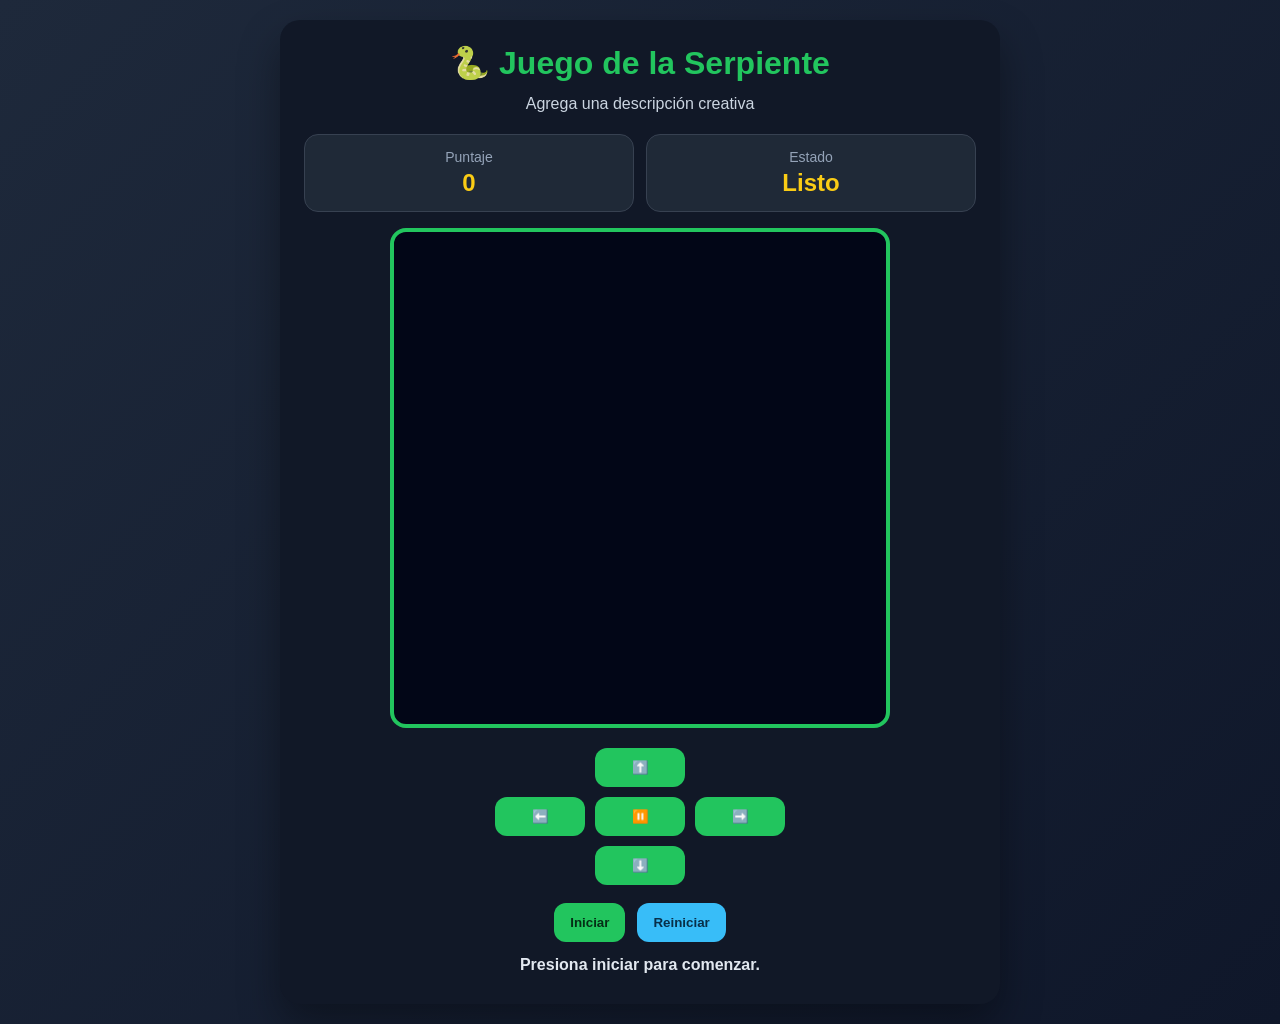
==== juegoSerpiente/serpiente.html @ 82710a2b "feat:Add the basic files for my videogame" ====
<!DOCTYPE html>
<html lang="es">
<head>
  <meta charset="UTF-8" />
  <meta name="viewport" content="width=device-width, initial-scale=1.0" />
  <title>Juego de la Serpiente - Taller</title>
   <link rel="stylesheet" href="serpiente.css">
</head>
<body>
  <main class="contenedor-juego">
    <h1>🐍 Juego de la Serpiente</h1>
    <p class="descripcion">
      Agrega una descripción creativa
    </p>

    <section class="panel-info">
      <div class="tarjeta-info">
        <span>Puntaje</span>
        <strong id="puntaje">0</strong>
      </div>
      <div class="tarjeta-info">
        <span>Estado</span>
        <strong id="estado">Listo</strong>
      </div>
    </section>

    <canvas id="canvasJuego" width="500" height="500"></canvas>

    <section class="controles">
      <button class="vacio">-</button>
      <button onclick="cambiarDireccion('arriba')">⬆️</button>
      <button class="vacio">-</button>

      <button onclick="cambiarDireccion('izquierda')">⬅️</button>
      <button onclick="pausarJuego()">⏸️</button>
      <button onclick="cambiarDireccion('derecha')">➡️</button>

      <button class="vacio">-</button>
      <button onclick="cambiarDireccion('abajo')">⬇️</button>
      <button class="vacio">-</button>
    </section>

    <section class="acciones">
      <button onclick="iniciarJuego()">Iniciar</button>
      <button class="secundario" onclick="reiniciarJuego()">Reiniciar</button>
    </section>

    <p id="mensaje" class="mensaje">Presiona iniciar para comenzar.</p>
  </main>

  <script src="serpiente.js"></script>
</body>
</html>
---- juegoSerpiente/serpiente.css ----
* {
    box-sizing: border-box;
    margin: 0;
    padding: 0;
    font-family: Arial, Helvetica, sans-serif;
}

body {
    min-height: 100vh;
    background: linear-gradient(135deg, #1e293b, #0f172a);
    color: white;
    display: flex;
    justify-content: center;
    align-items: center;
    padding: 20px;
}

.contenedor-juego {
    width: 100%;
    max-width: 720px;
    background: #111827;
    border-radius: 20px;
    padding: 24px;
    box-shadow: 0 20px 40px rgba(0, 0, 0, 0.35);
    text-align: center;
}

h1 {
    margin-bottom: 10px;
    font-size: 32px;
    color: #22c55e;
}

.descripcion {
    margin-bottom: 18px;
    color: #cbd5e1;
    line-height: 1.5;
}

.panel-info {
    display: flex;
    justify-content: space-between;
    gap: 12px;
    margin-bottom: 16px;
    flex-wrap: wrap;
}

.tarjeta-info {
    flex: 1;
    min-width: 150px;
    background: #1f2937;
    padding: 14px;
    border-radius: 14px;
    border: 1px solid #374151;
}

.tarjeta-info span {
    display: block;
    font-size: 14px;
    color: #94a3b8;
    margin-bottom: 4px;
}

.tarjeta-info strong {
    font-size: 24px;
    color: #facc15;
}

canvas {
    width: 100%;
    max-width: 500px;
    background: #020617;
    border: 4px solid #22c55e;
    border-radius: 16px;
    display: block;
    margin: 0 auto 20px auto;
}

.controles {
    display: grid;
    grid-template-columns: repeat(3, 90px);
    gap: 10px;
    justify-content: center;
    align-items: center;
    margin-bottom: 18px;
}

.controles button,
.acciones button {
    border: none;
    border-radius: 12px;
    padding: 12px 16px;
    background: #22c55e;
    color: #052e16;
    font-weight: bold;
    cursor: pointer;
    transition: 0.2s;
}

.controles button:hover,
.acciones button:hover {
    transform: scale(1.05);
    background: #86efac;
}

.vacio {
    visibility: hidden;
}

.acciones {
    display: flex;
    justify-content: center;
    gap: 12px;
    flex-wrap: wrap;
}

.acciones .secundario {
    background: #38bdf8;
    color: #082f49;
}

.mensaje {
    margin-top: 14px;
    color: #e2e8f0;
    min-height: 24px;
    font-weight: bold;
}

@media (max-width: 520px) {
    h1 {
        font-size: 24px;
    }

    .controles {
        grid-template-columns: repeat(3, 75px);
    }

    .controles button,
    .acciones button {
        padding: 10px;
    }
}
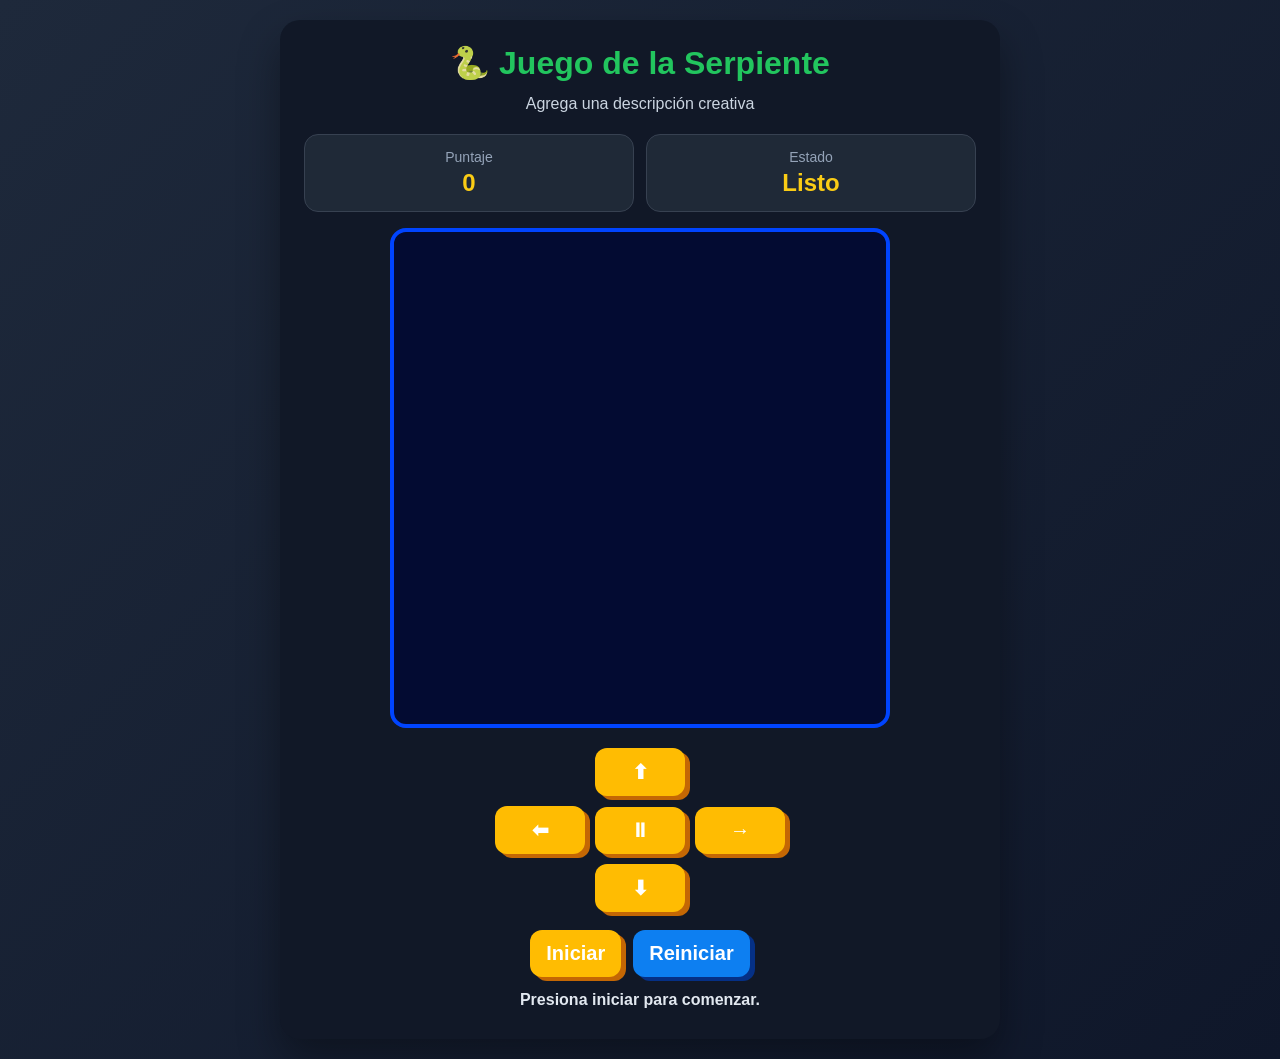
==== commit 5300e940: "feat:Add initial style" ====
--- a/juegoSerpiente/serpiente.html
+++ b/juegoSerpiente/serpiente.html
@@ -28,15 +28,15 @@
 
     <section class="controles">
       <button class="vacio">-</button>
-      <button onclick="cambiarDireccion('arriba')">⬆️</button>
+      <button onclick="cambiarDireccion('arriba')">⬆</button>
       <button class="vacio">-</button>
 
-      <button onclick="cambiarDireccion('izquierda')">⬅️</button>
-      <button onclick="pausarJuego()">⏸️</button>
-      <button onclick="cambiarDireccion('derecha')">➡️</button>
+      <button onclick="cambiarDireccion('izquierda')">⬅</button>
+      <button onclick="pausarJuego()">⏸</button>
+      <button onclick="cambiarDireccion('derecha')">→</button>
 
       <button class="vacio">-</button>
-      <button onclick="cambiarDireccion('abajo')">⬇️</button>
+      <button onclick="cambiarDireccion('abajo')">⬇</button>
       <button class="vacio">-</button>
     </section>
 
--- a/juegoSerpiente/serpiente.css
+++ b/juegoSerpiente/serpiente.css
@@ -1,142 +1,145 @@
 * {
-    box-sizing: border-box;
-    margin: 0;
-    padding: 0;
-    font-family: Arial, Helvetica, sans-serif;
+  box-sizing: border-box;
+  margin: 0;
+  padding: 0;
+  font-family: Arial, Helvetica, sans-serif;
 }
 
 body {
-    min-height: 100vh;
-    background: linear-gradient(135deg, #1e293b, #0f172a);
-    color: white;
-    display: flex;
-    justify-content: center;
-    align-items: center;
-    padding: 20px;
+  min-height: 100vh;
+  background: linear-gradient(135deg, #1e293b, #0f172a);
+  color: white;
+  display: flex;
+  justify-content: center;
+  align-items: center;
+  padding: 20px;
 }
 
 .contenedor-juego {
-    width: 100%;
-    max-width: 720px;
-    background: #111827;
-    border-radius: 20px;
-    padding: 24px;
-    box-shadow: 0 20px 40px rgba(0, 0, 0, 0.35);
-    text-align: center;
+  width: 100%;
+  max-width: 720px;
+  background: #111827;
+  border-radius: 20px;
+  padding: 24px;
+  box-shadow: 0 20px 40px rgba(0, 0, 0, 0.35);
+  text-align: center;
 }
 
 h1 {
-    margin-bottom: 10px;
-    font-size: 32px;
-    color: #22c55e;
+  margin-bottom: 10px;
+  font-size: 32px;
+  color: #22c55e;
 }
 
 .descripcion {
-    margin-bottom: 18px;
-    color: #cbd5e1;
-    line-height: 1.5;
+  margin-bottom: 18px;
+  color: #cbd5e1;
+  line-height: 1.5;
 }
 
 .panel-info {
-    display: flex;
-    justify-content: space-between;
-    gap: 12px;
-    margin-bottom: 16px;
-    flex-wrap: wrap;
+  display: flex;
+  justify-content: space-between;
+  gap: 12px;
+  margin-bottom: 16px;
+  flex-wrap: wrap;
 }
 
 .tarjeta-info {
-    flex: 1;
-    min-width: 150px;
-    background: #1f2937;
-    padding: 14px;
-    border-radius: 14px;
-    border: 1px solid #374151;
+  flex: 1;
+  min-width: 150px;
+  background: #1f2937;
+  padding: 14px;
+  border-radius: 14px;
+  border: 1px solid #374151;
 }
 
 .tarjeta-info span {
-    display: block;
-    font-size: 14px;
-    color: #94a3b8;
-    margin-bottom: 4px;
+  display: block;
+  font-size: 14px;
+  color: #94a3b8;
+  margin-bottom: 4px;
 }
 
 .tarjeta-info strong {
-    font-size: 24px;
-    color: #facc15;
+  font-size: 24px;
+  color: #facc15;
 }
 
 canvas {
-    width: 100%;
-    max-width: 500px;
-    background: #020617;
-    border: 4px solid #22c55e;
-    border-radius: 16px;
-    display: block;
-    margin: 0 auto 20px auto;
+  width: 100%;
+  max-width: 500px;
+  background: #030b32;
+  border: 4px solid #0044ff;
+  border-radius: 16px;
+  display: block;
+  margin: 0 auto 20px auto;
 }
 
 .controles {
-    display: grid;
-    grid-template-columns: repeat(3, 90px);
-    gap: 10px;
-    justify-content: center;
-    align-items: center;
-    margin-bottom: 18px;
+  display: grid;
+  grid-template-columns: repeat(3, 90px);
+  gap: 10px;
+  justify-content: center;
+  align-items: center;
+  margin-bottom: 18px;
 }
 
 .controles button,
 .acciones button {
-    border: none;
-    border-radius: 12px;
-    padding: 12px 16px;
-    background: #22c55e;
-    color: #052e16;
-    font-weight: bold;
-    cursor: pointer;
-    transition: 0.2s;
+  border: none;
+  border-radius: 12px;
+  padding: 12px 16px;
+  background: #ffbc02;
+  box-shadow: 5px 4px rgb(196, 103, 4);
+  color: white;
+  font-weight: bold;
+  cursor: pointer;
+  transition: 0.2s;
+  font-size: 20px;
 }
 
 .controles button:hover,
 .acciones button:hover {
-    transform: scale(1.05);
-    background: #86efac;
+  transform: scale(1.05);
+  background: #ffbb01;
 }
 
 .vacio {
-    visibility: hidden;
+  visibility: hidden;
 }
 
 .acciones {
-    display: flex;
-    justify-content: center;
-    gap: 12px;
-    flex-wrap: wrap;
+  display: flex;
+  justify-content: center;
+  gap: 12px;
+  flex-wrap: wrap;
 }
 
 .acciones .secundario {
-    background: #38bdf8;
-    color: #082f49;
+  background: #0d7ff1;
+  color: #ffffff;
+  box-shadow: 5px 4px rgb(5, 48, 134);
 }
 
 .mensaje {
-    margin-top: 14px;
-    color: #e2e8f0;
-    min-height: 24px;
-    font-weight: bold;
+  margin-top: 14px;
+  color: #e2e8f0;
+  min-height: 24px;
+  font-weight: bold;
 }
 
 @media (max-width: 520px) {
-    h1 {
-        font-size: 24px;
-    }
+  h1 {
+    font-size: 24px;
+  }
 
-    .controles {
-        grid-template-columns: repeat(3, 75px);
-    }
+  .controles {
+    grid-template-columns: repeat(3, 75px);
+  }
 
-    .controles button,
-    .acciones button {
-        padding: 10px;
-    }
-}+  .controles button,
+  .acciones button {
+    padding: 10px;
+  }
+}
